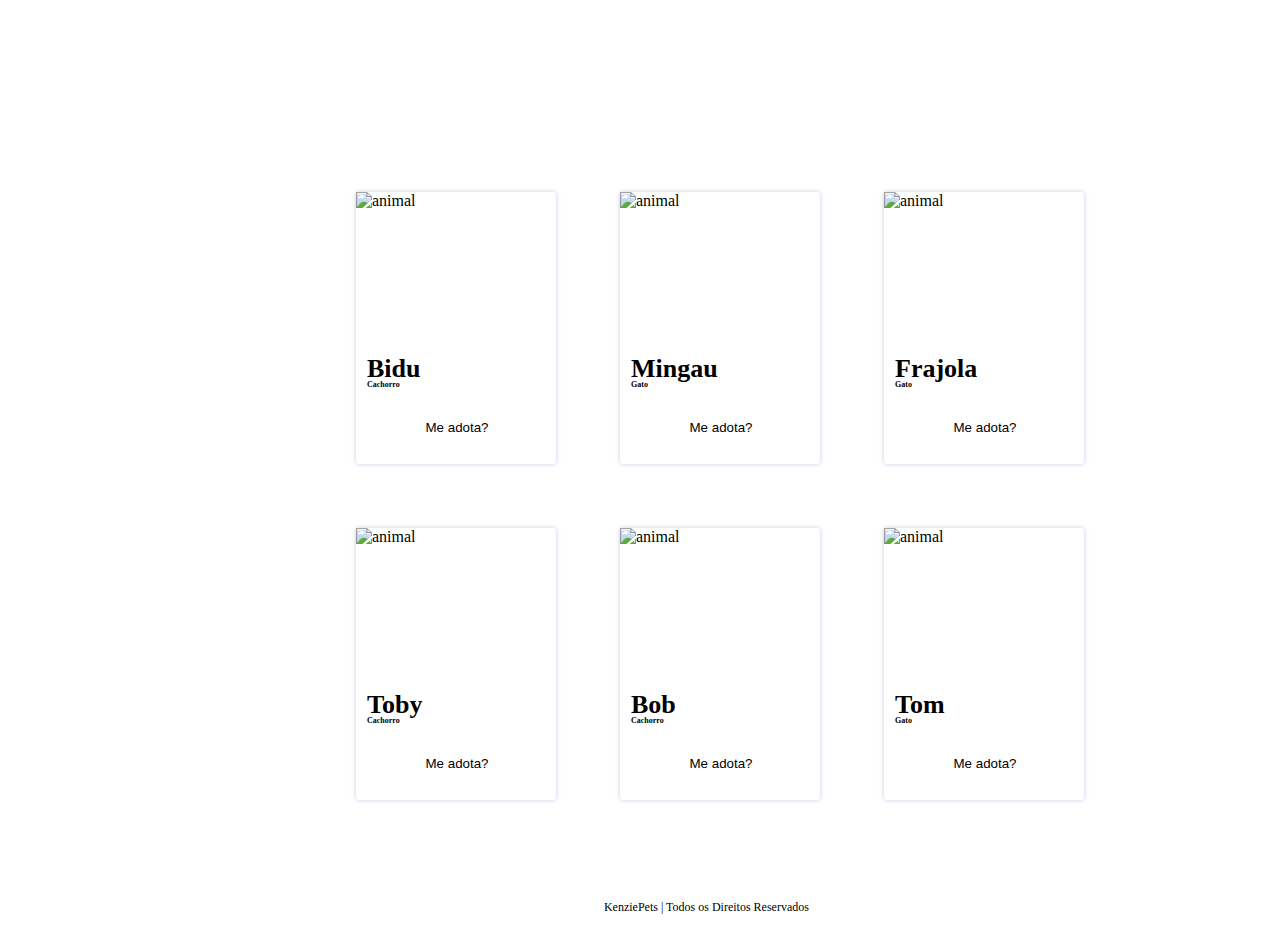
==== src/pages/home.html @ 6b1e87ce "feat: Criar home e estilizar" ====
<!DOCTYPE html>
<html lang="pt-BR">
<head>
    <meta charset="UTF-8">
    <meta http-equiv="X-UA-Compatible" content="IE=edge">
    <meta name="viewport" content="width=device-width, initial-scale=1.0">
    <link rel="stylesheet" href="/src/styles/home.css">
    <link rel="stylesheet" href="/src/styles/footer.css">
    <link rel="stylesheet" href="/src/styles/global.css">
    <script src="https://cdn.tailwindcss.com"></script>

    
    
    <title>Home</title>
</head>
<body>


    <main class="main__conteiner">
        
        <div>
          <ul>
            <li class="li__1">
              <img class="img__1" src="/src/assets/dog-1.png" alt="animal">
              <span class="span__1">Bidu</span>
              <span class="span__sub1">Cachorro</span>
              <button class="button__1" id="btn1">Me adota?</button>
            </li>
          </ul>
        </div>

        <div>
            <ul>
              <li class="li__2">
                <img class="img__2" src="/src/assets/cat-1.png" alt="animal">
                <span class="span__2">Mingau</span>
                <span class="span__sub2">Gato</span>
                <button class="button__2" id="btn2">Me adota?</button>
              </li>
            </ul>
          </div>

          <div>
            <ul>
              <li class="li__3">
                <img class="img__3" src="/src/assets/cat-2.png" alt="animal">
                <span class="span__3">Frajola</span>
                <span class="span__sub3">Gato</span>
                <button class="button__3" id="btn3">Me adota?</button>
              </li>
            </ul>
          </div>

          <div>
            <ul>
              <li class="li__4">
                <img class="img__4" src="/src/assets/dog-2.png" alt="animal">
                <span class="span__4">Toby</span>
                <span class="span__sub4">Cachorro</span>
                <button class="button__4" id="btn4">Me adota?</button>
              </li>
            </ul>
          </div>
  
          <div>
            <ul>
              <li class="li__5">
                <img class="img__5" src="/src/assets/dog-3.png" alt="animal">
                <span class="span__5">Bob</span>
                <span class="span__sub5">Cachorro</span>
                <button class="button__5" id="btn5">Me adota?</button>
              </li>
            </ul>
          </div>
        
          <div>
            <ul>
              <li class="li__6">
                <img class="img__6" src="/src/assets/cat-3.png" alt="animal">
                <span class="span__6">Tom</span>
                <span class="span__sub6">Gato</span>
                <button class="button__6" id="btn6">Me adota?</button>
              </li>
            </ul>
          </div>
      </main>

      <footer>
        <span>KenziePets | Todos os Direitos Reservados</span>
      </footer>

      <script src="/src/scripts/home.js"></script>
</body>
</html>
---- src/styles/home.css ----
h3{

    position: absolute;
    left: 4.17%;
    right: 85.21%;
    top:-2.37%;
    bottom: 23.46%;

    font-family: 'Open Sans';
    font-style: normal;
    font-weight: 700;
    font-size: 28px;
    line-height: 38px;

    color: var(--purple);

}


.li__1{
    list-style: none;
    position: absolute;
    width: 200px;
    height: 272px;
    left: 356px;
    top: 192px;

    

    background: var(--white);
    box-shadow: 0px 0px 5px rgba(78, 32, 150, 0.25);
    border-radius: 4px;
}

.span__1{
    
    position: absolute;
    width: 55px;
    height: 26px;
    left: 11px;
    top: 163px;

    font-family: 'Open Sans';
    font-style: normal;
    font-weight: 700;
    font-size: 26px;
    line-height: 110%;
   

    color: var(--purple);

}

.span__sub1{

    position: absolute;
    width: 40px;
    height: 11px;
    left: 11px;
    top: 187px;

    font-family: 'Open Sans';
    font-style: normal;
    font-weight: 600;
    font-size: 8px;
    line-height: 11px;

    color:var(--gray);
}

.button__1{

    display: flex;
    flex-direction: row;
    justify-content: center;
    align-items: center;
    padding: 4px 16px;
    gap: 10px;
    position: absolute;
    width: 108px;
    height: 27px;
    left: 47px;
    top: 222px;
    color: var(--white);
    border: transparent;
    background: var(--green);
    border-radius: var(--radius)
   
}

.li__2{
    list-style: none;
    position: absolute;
    width: 200px;
    height: 272px;
    left: 620px;
    top: 192px;

    /* Branco */

    background: var(--white);
    box-shadow: 0px 0px 5px rgba(78, 32, 150, 0.25);
    border-radius: 4px;
}

.span__2{

    position: absolute;
    width: 90px;
    height: 26px;
    left: 11px;
    top: 163px;

    font-family: 'Open Sans';
    font-style: normal;
    font-weight: 700;
    font-size: 26px;
    line-height: 110%;
    
    color: var(--purple);
}

.span__sub2{

    position: absolute;
    width: 40px;
    height: 11px;
    left: 11px;
    top: 187px;

    font-family: 'Open Sans';
    font-style: normal;
    font-weight: 600;
    font-size: 8px;
    line-height: 11px;

    color:var(--gray);
}

.button__2{

    display: flex;
    flex-direction: row;
    justify-content: center;
    align-items: center;
    padding: 4px 16px;
    gap: 10px;
    position: absolute;
    width: 108px;
    height: 27px;
    left: 47px;
    top: 222px;
    color: var(--white);
    border: transparent;
    background: var(--green);
    border-radius: var(--radius)
   
}

.li__3{
    list-style: none;
    position: absolute;
    width: 200px;
    height: 272px;
    left: 884px;
    top: 192px;

    background: var(--white);
    box-shadow: 0px 0px 5px rgba(78, 32, 150, 0.25);
    border-radius: 4px;
}

.span__3{

    position: absolute;
    width: 90px;
    height: 26px;
    left: 11px;
    top: 163px;

    font-family: 'Open Sans';
    font-style: normal;
    font-weight: 700;
    font-size: 26px;
    line-height: 110%;
    
    color: var(--purple);
}

.span__sub3{

    position: absolute;
    width: 40px;
    height: 11px;
    left: 11px;
    top: 187px;

    font-family: 'Open Sans';
    font-style: normal;
    font-weight: 600;
    font-size: 8px;
    line-height: 11px;

    color:var(--gray);
}

.button__3{

    display: flex;
    flex-direction: row;
    justify-content: center;
    align-items: center;
    padding: 4px 16px;
    gap: 10px;
    position: absolute;
    width: 108px;
    height: 27px;
    left: 47px;
    top: 222px;
    color: var(--white);
    border: transparent;
    background: var(--green);
    border-radius: var(--radius)
   
}

.li__4{
    list-style: none;
    position: absolute;
    width: 200px;
    height: 272px;
    left: 356px;
    top: 528px;

    background: var(--white);
    box-shadow: 0px 0px 5px rgba(78, 32, 150, 0.25);
    border-radius: 4px;
}

.span__4{

    position: absolute;
    width: 90px;
    height: 26px;
    left: 11px;
    top: 163px;

    font-family: 'Open Sans';
    font-style: normal;
    font-weight: 700;
    font-size: 26px;
    line-height: 110%;
    
    color: var(--purple);
}

.span__sub4{

    position: absolute;
    width: 40px;
    height: 11px;
    left: 11px;
    top: 187px;

    font-family: 'Open Sans';
    font-style: normal;
    font-weight: 600;
    font-size: 8px;
    line-height: 11px;

    color:var(--gray);
}

.button__4{

    display: flex;
    flex-direction: row;
    justify-content: center;
    align-items: center;
    padding: 4px 16px;
    gap: 10px;
    position: absolute;
    width: 108px;
    height: 27px;
    left: 47px;
    top: 222px;
    color: var(--white);
    border: transparent;
    background: var(--green);
    border-radius: var(--radius)
   
}

.li__5{
    list-style: none;
    position: absolute;
    width: 200px;
    height: 272px;
    left: 620px;
    top: 528px;
    
    background: var(--white);
    box-shadow: 0px 0px 5px rgba(78, 32, 150, 0.25);
    border-radius: 4px;
}

.span__5{

    position: absolute;
    width: 90px;
    height: 26px;
    left: 11px;
    top: 163px;

    font-family: 'Open Sans';
    font-style: normal;
    font-weight: 700;
    font-size: 26px;
    line-height: 110%;
    
    color: var(--purple);
}

.span__sub5{

    position: absolute;
    width: 40px;
    height: 11px;
    left: 11px;
    top: 187px;

    font-family: 'Open Sans';
    font-style: normal;
    font-weight: 600;
    font-size: 8px;
    line-height: 11px;

    color:var(--gray);
}

.button__5{

    display: flex;
    flex-direction: row;
    justify-content: center;
    align-items: center;
    padding: 4px 16px;
    gap: 10px;
    position: absolute;
    width: 108px;
    height: 27px;
    left: 47px;
    top: 222px;
    color: var(--white);
    border: transparent;
    background: var(--green);
    border-radius: var(--radius)
   
}

.li__6{

    list-style: none;
    position: absolute;
    width: 200px;
    height: 272px;
    left: 884px;
    top: 528px;
    
    background: var(--white);
    box-shadow: 0px 0px 5px rgba(78, 32, 150, 0.25);
    border-radius: 4px;
}

.span__6{

    position: absolute;
    width: 90px;
    height: 26px;
    left: 11px;
    top: 163px;

    font-family: 'Open Sans';
    font-style: normal;
    font-weight: 700;
    font-size: 26px;
    line-height: 110%;
    
    color: var(--purple);
}

.span__sub6{

    position: absolute;
    width: 40px;
    height: 11px;
    left: 11px;
    top: 187px;

    font-family: 'Open Sans';
    font-style: normal;
    font-weight: 600;
    font-size: 8px;
    line-height: 11px;

    color:var(--gray);
}

.button__6{

    display: flex;
    flex-direction: row;
    justify-content: center;
    align-items: center;
    padding: 4px 16px;
    gap: 10px;
    position: absolute;
    width: 108px;
    height: 27px;
    left: 47px;
    top: 222px;
    color: var(--white);
    border: transparent;
    background: var(--green);
    border-radius: var(--radius)
   
}
---- src/styles/footer.css ----
footer{

    position: absolute;
    width: 1440px;
    height: 48px;
    left: 0px;
    top: 882px;
    background-color: var(--light-gray);

}

span{

    position: absolute;
    left: 41.94%;
    right: 41.46%;
    top: 35.42%;
    bottom: 31.25%;

    font-family: 'Open Sans';
    font-style: normal;
    font-weight: 400;
    font-size: 12px;
    line-height: 16px;

    /* Roxo */

    color: var(--purple);
}
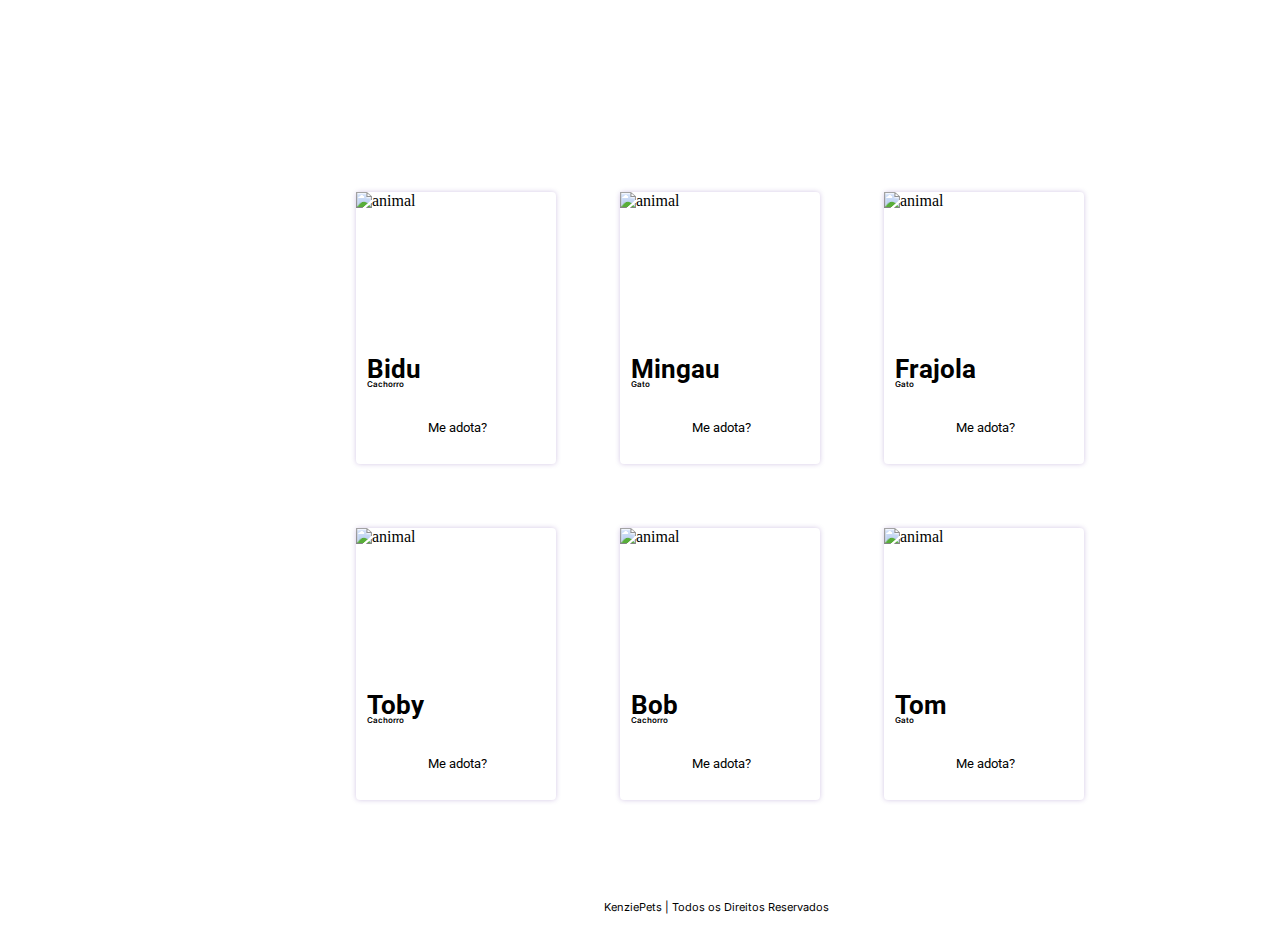
==== commit 9058a2e1: "Merge branch 'develop' into feat/perfil merge:develop" ====
--- a/src/pages/home.html
+++ b/src/pages/home.html
@@ -8,6 +8,8 @@
     <link rel="stylesheet" href="/src/styles/footer.css">
     <link rel="stylesheet" href="/src/styles/global.css">
     <script src="https://cdn.tailwindcss.com"></script>
+    <link href="https://fonts.googleapis.com/css2?family=Roboto&display=swap" rel="stylesheet">
+    <link href="https://fonts.googleapis.com/css2?family=Inter&display=swap" rel="stylesheet">
 
     
     
@@ -18,7 +20,7 @@
 
     <main class="main__conteiner">
         
-        <div>
+        <div class="div__card">
           <ul>
             <li class="li__1">
               <img class="img__1" src="/src/assets/dog-1.png" alt="animal">
@@ -29,7 +31,7 @@
           </ul>
         </div>
 
-        <div>
+        <div class="div__card">
             <ul>
               <li class="li__2">
                 <img class="img__2" src="/src/assets/cat-1.png" alt="animal">
@@ -40,7 +42,7 @@
             </ul>
           </div>
 
-          <div>
+          <div class="div__card">
             <ul>
               <li class="li__3">
                 <img class="img__3" src="/src/assets/cat-2.png" alt="animal">
@@ -51,7 +53,7 @@
             </ul>
           </div>
 
-          <div>
+          <div class="div__card">
             <ul>
               <li class="li__4">
                 <img class="img__4" src="/src/assets/dog-2.png" alt="animal">
@@ -62,7 +64,7 @@
             </ul>
           </div>
   
-          <div>
+          <div class="div__card">
             <ul>
               <li class="li__5">
                 <img class="img__5" src="/src/assets/dog-3.png" alt="animal">
@@ -73,7 +75,7 @@
             </ul>
           </div>
         
-          <div>
+          <div class="div__card">
             <ul>
               <li class="li__6">
                 <img class="img__6" src="/src/assets/cat-3.png" alt="animal">
--- a/src/styles/home.css
+++ b/src/styles/home.css
@@ -1,23 +1,425 @@
-
-
-h3{
-
-    position: absolute;
-    left: 4.17%;
-    right: 85.21%;
-    top:-2.37%;
-    bottom: 23.46%;
-
-    font-family: 'Open Sans';
-    font-style: normal;
-    font-weight: 700;
-    font-size: 28px;
-    line-height: 38px;
+.li__1{
+
+    position: absolute;
+    width: 200px;
+    height: 272px;
+    left: 20px;
+    top: 200px;
+
+    background: var(--white);
+    box-shadow: 0px 0px 5px rgba(78, 32, 150, 0.25);
+    border-radius: 4px;
+}
+
+.span__1{
+
+    position: absolute;
+    width: 51px;
+    height: 26px;
+    left: 11px;
+    top: 165px;
+
+    font-family: 'Roboto', sans-serif;
+    font-style: normal;
+    font-weight: 700;
+    font-size: 26px;
+    line-height: 110%;
 
     color: var(--purple);
-
-}
-
+}
+
+.span__sub1{
+
+    position: absolute;
+    width: 36px;
+    height: 11px;
+    left: 13px;
+    top: 191px;
+
+    font-family: 'Inter', sans-serif;
+    font-style: normal;
+    font-weight: 600;
+    font-size: 8px;
+    line-height: 11px;
+
+    color: var(--gray)
+}
+
+.button__1{
+
+    display: flex;
+    flex-direction: row;
+    justify-content: center;
+    align-items: center;
+    padding: 4px 16px;
+    gap: 10px;
+
+    font-family: 'Roboto', sans-serif;
+    position: absolute;
+    width: 114px;
+    height: 30px;
+    left: 44px;
+    top: 220px;
+
+    background: var(--green);
+    border-radius: 16px;
+
+    color: var(--white);
+}
+
+.li__2{
+
+    position: absolute;
+    width: 200px;
+    height: 272px;
+    left: 20px;
+    top: 500px;
+    
+    background: var(--white);
+    box-shadow: 0px 0px 5px rgba(78, 32, 150, 0.25);
+    border-radius: 4px;
+}
+
+.span__2{
+
+    position: absolute;
+    width: 51px;
+    height: 26px;
+    left: 11px;
+    top: 165px;
+
+    font-family: 'Roboto', sans-serif;
+    font-style: normal;
+    font-weight: 700;
+    font-size: 26px;
+    line-height: 110%;
+
+    color: var(--purple);
+}
+
+.span__sub2{
+
+    position: absolute;
+    width: 36px;
+    height: 11px;
+    left: 13px;
+    top: 191px;
+
+    font-family: 'Inter', sans-serif;
+    font-style: normal;
+    font-weight: 600;
+    font-size: 8px;
+    line-height: 11px;
+
+    color: var(--gray);
+}
+
+.button__2{
+
+    display: flex;
+    flex-direction: row;
+    justify-content: center;
+    align-items: center;
+    padding: 4px 16px;
+    gap: 10px;
+
+    position: absolute;
+    width: 114px;
+    height: 30px;
+    left: 44px;
+    top: 220px;
+
+    font-family: 'Roboto', sans-serif;
+    background: var(--green);
+    border-radius: 16px;
+
+    color: var(--white);
+}
+
+.li__3{
+
+    position: absolute;
+    width: 200px;
+    height: 272px;
+    left: 20px;
+    top: 800px;
+    
+    background: var(--white);
+    box-shadow: 0px 0px 5px rgba(78, 32, 150, 0.25);
+    border-radius: 4px;
+}
+
+.span__3{
+
+    position: absolute;
+    width: 51px;
+    height: 26px;
+    left: 11px;
+    top: 165px;
+
+    font-family: 'Roboto', sans-serif;
+    font-style: normal;
+    font-weight: 700;
+    font-size: 26px;
+    line-height: 110%;
+
+    color:var(--purple);
+}
+
+.span__sub3{
+
+    position: absolute;
+    width: 36px;
+    height: 11px;
+    left: 13px;
+    top: 191px;
+
+    font-family: 'Inter', sans-serif;
+    font-style: normal;
+    font-weight: 600;
+    font-size: 8px;
+    line-height: 11px;
+
+    color: var(--gray);
+}
+
+.button__3{
+
+    display: flex;
+    flex-direction: row;
+    justify-content: center;
+    align-items: center;
+    padding: 4px 16px;
+    gap: 10px;
+
+    position: absolute;
+    width: 114px;
+    height: 30px;
+    left: 44px;
+    top: 220px;
+
+    background: var(--green);
+    border-radius: 16px;
+
+    font-family:'Roboto', sans-serif;
+    color: var(--white);
+}
+
+.li__4{
+
+    position: absolute;
+    width: 200px;
+    height: 272px;
+    left: 20px;
+    top: 1100px;
+    
+    box-shadow: 0px 0px 5px rgba(78, 32, 150, 0.25);
+    border-radius: 4px;
+
+    background: var(--white)
+}
+
+.span__4{
+
+    position: absolute;
+    width: 51px;
+    height: 26px;
+    left: 11px;
+    top: 165px;
+
+    font-family: 'Roboto', sans-serif;
+    font-style: normal;
+    font-weight: 700;
+    font-size: 26px;
+    line-height: 110%;
+
+    color:var(--purple);
+}
+
+.span__sub4{
+
+    position: absolute;
+    width: 36px;
+    height: 11px;
+    left: 13px;
+    top: 191px;
+
+    font-family: 'Inter', sans-serif;
+    font-style: normal;
+    font-weight: 600;
+    font-size: 8px;
+    line-height: 11px;
+
+    color: var(--gray)
+}
+
+.button__4{
+
+    display: flex;
+    flex-direction: row;
+    justify-content: center;
+    align-items: center;
+    padding: 4px 16px;
+    gap: 10px;
+
+    position: absolute;
+    width: 114px;
+    height: 30px;
+    left: 44px;
+    top: 220px;
+
+    background: var(--green);
+    border-radius: 16px;
+
+    font-family:'Roboto', sans-serif;
+    color: var(--white);
+}
+
+.li__5{
+
+    position: absolute;
+    width: 200px;
+    height: 272px;
+    left: 20px;
+    top: 1400px;
+   
+    box-shadow: 0px 0px 5px rgba(78, 32, 150, 0.25);
+    border-radius: 4px;
+    background: var(--white)
+}
+
+.span__5{
+
+    position: absolute;
+    width: 51px;
+    height: 26px;
+    left: 11px;
+    top: 165px;
+
+    font-family: 'Roboto', sans-serif;
+    font-style: normal;
+    font-weight: 700;
+    font-size: 26px;
+    line-height: 110%;
+
+    color: var(--purple)
+}
+
+.span__sub5{
+
+    position: absolute;
+    width: 36px;
+    height: 11px;
+    left: 13px;
+    top: 191px;
+
+    font-family: 'Inter', sans-serif;
+    font-style: normal;
+    font-weight: 600;
+    font-size: 8px;
+    line-height: 11px;
+
+    color: var(--gray)
+}
+
+.button__5{
+
+    display: flex;
+    flex-direction: row;
+    justify-content: center;
+    align-items: center;
+    padding: 4px 16px;
+    gap: 10px;
+
+    position: absolute;
+    width: 114px;
+    height: 30px;
+    left: 44px;
+    top: 220px;
+
+    background: var(--green);
+    border-radius: 16px;
+
+    font-family:'Roboto', sans-serif;
+    color: var(--white);
+}
+
+.li__6{
+
+    position: absolute;
+    width: 200px;
+    height: 272px;
+    left: 20px;
+    top: 1700px;
+
+    box-shadow: 0px 0px 5px rgba(78, 32, 150, 0.25);
+    border-radius: 4px;
+    background: var(--white)
+    
+   
+}
+
+.span__6{
+
+    position: absolute;
+    width: 51px;
+    height: 26px;
+    left: 11px;
+    top: 165px;
+
+    font-family:'Roboto', sans-serif;
+    font-style: normal;
+    font-weight: 700;
+    font-size: 26px;
+    line-height: 110%;
+
+    color: var(--purple);
+}
+
+.span__sub6{
+
+    position: absolute;
+    width: 36px;
+    height: 11px;
+    left: 13px;
+    top: 191px;
+
+    font-family: 'Inter', sans-serif;
+    font-style: normal;
+    font-weight: 600;
+    font-size: 8px;
+    line-height: 11px;
+
+    color: var(--gray)
+}
+
+.button__6{
+
+    display: flex;
+    flex-direction: row;
+    justify-content: center;
+    align-items: center;
+    padding: 4px 16px;
+    gap: 10px;
+
+    position: absolute;
+    width: 114px;
+    height: 30px;
+    left: 44px;
+    top: 220px;
+
+    background: var(--green);
+    border-radius: 16px;
+
+    font-family:'Roboto', sans-serif;
+    color: var(--white);
+}
+
+@media(min-width: 426px){
+
+.div__card{
+    max-width: 100%;
+}
 
 .li__1{
     list-style: none;
@@ -42,7 +444,7 @@
     left: 11px;
     top: 163px;
 
-    font-family: 'Open Sans';
+    font-family:'Roboto', sans-serif;
     font-style: normal;
     font-weight: 700;
     font-size: 26px;
@@ -61,7 +463,7 @@
     left: 11px;
     top: 187px;
 
-    font-family: 'Open Sans';
+    font-family: 'Inter', sans-serif;
     font-style: normal;
     font-weight: 600;
     font-size: 8px;
@@ -85,8 +487,11 @@
     top: 222px;
     color: var(--white);
     border: transparent;
-    background: var(--green);
-    border-radius: var(--radius)
+
+    background: var(--green);
+    border-radius: var(--radius);
+
+    font-family:'Roboto', sans-serif;
    
 }
 
@@ -98,7 +503,7 @@
     left: 620px;
     top: 192px;
 
-    /* Branco */
+ 
 
     background: var(--white);
     box-shadow: 0px 0px 5px rgba(78, 32, 150, 0.25);
@@ -113,7 +518,7 @@
     left: 11px;
     top: 163px;
 
-    font-family: 'Open Sans';
+    font-family:'Roboto', sans-serif;
     font-style: normal;
     font-weight: 700;
     font-size: 26px;
@@ -130,7 +535,7 @@
     left: 11px;
     top: 187px;
 
-    font-family: 'Open Sans';
+    font-family: 'Inter', sans-serif;
     font-style: normal;
     font-weight: 600;
     font-size: 8px;
@@ -152,10 +557,15 @@
     height: 27px;
     left: 47px;
     top: 222px;
+
+    font-family:'Roboto', sans-serif;
+
     color: var(--white);
     border: transparent;
     background: var(--green);
     border-radius: var(--radius)
+
+    
    
 }
 
@@ -180,7 +590,7 @@
     left: 11px;
     top: 163px;
 
-    font-family: 'Open Sans';
+    font-family:'Roboto', sans-serif;
     font-style: normal;
     font-weight: 700;
     font-size: 26px;
@@ -197,7 +607,7 @@
     left: 11px;
     top: 187px;
 
-    font-family: 'Open Sans';
+    font-family: 'Inter', sans-serif;
     font-style: normal;
     font-weight: 600;
     font-size: 8px;
@@ -219,6 +629,9 @@
     height: 27px;
     left: 47px;
     top: 222px;
+
+    font-family:'Roboto', sans-serif;
+
     color: var(--white);
     border: transparent;
     background: var(--green);
@@ -247,7 +660,7 @@
     left: 11px;
     top: 163px;
 
-    font-family: 'Open Sans';
+    font-family:'Roboto', sans-serif;
     font-style: normal;
     font-weight: 700;
     font-size: 26px;
@@ -264,7 +677,7 @@
     left: 11px;
     top: 187px;
 
-    font-family: 'Open Sans';
+    font-family: 'Inter', sans-serif;
     font-style: normal;
     font-weight: 600;
     font-size: 8px;
@@ -286,6 +699,9 @@
     height: 27px;
     left: 47px;
     top: 222px;
+
+    font-family:'Roboto', sans-serif;
+
     color: var(--white);
     border: transparent;
     background: var(--green);
@@ -314,7 +730,7 @@
     left: 11px;
     top: 163px;
 
-    font-family: 'Open Sans';
+    font-family:'Roboto', sans-serif;
     font-style: normal;
     font-weight: 700;
     font-size: 26px;
@@ -331,7 +747,7 @@
     left: 11px;
     top: 187px;
 
-    font-family: 'Open Sans';
+    font-family: 'Inter', sans-serif;
     font-style: normal;
     font-weight: 600;
     font-size: 8px;
@@ -353,6 +769,9 @@
     height: 27px;
     left: 47px;
     top: 222px;
+
+    font-family:'Roboto', sans-serif;
+
     color: var(--white);
     border: transparent;
     background: var(--green);
@@ -382,7 +801,7 @@
     left: 11px;
     top: 163px;
 
-    font-family: 'Open Sans';
+    font-family:'Roboto', sans-serif;
     font-style: normal;
     font-weight: 700;
     font-size: 26px;
@@ -399,7 +818,7 @@
     left: 11px;
     top: 187px;
 
-    font-family: 'Open Sans';
+    font-family: 'Inter', sans-serif;
     font-style: normal;
     font-weight: 600;
     font-size: 8px;
@@ -421,9 +840,14 @@
     height: 27px;
     left: 47px;
     top: 222px;
+
+    font-family:'Roboto', sans-serif;
+
     color: var(--white);
     border: transparent;
     background: var(--green);
     border-radius: var(--radius)
    
 }
+
+}--- a/src/styles/footer.css
+++ b/src/styles/footer.css
@@ -1,3 +1,31 @@
+footer{
+
+    position: absolute;
+    width: 425px;
+    height: 48px;
+    left: 0px;
+    top: 2150px;
+    background-color: var(--light-gray);
+
+}
+
+span{
+
+    position: absolute;
+    left: 26.52%;
+    right: 29.69%;
+    top: 35.42%;
+    bottom: 31.25%;
+    font-family: 'Inter', sans-serif;
+    font-style: normal;
+    font-weight: 400;
+    font-size: 9px;
+    line-height: 16px;
+    
+    color: var(--purple);
+}
+
+@media(min-width: 426px){
 
 footer{
 
@@ -18,13 +46,12 @@
     top: 35.42%;
     bottom: 31.25%;
 
-    font-family: 'Open Sans';
+    font-family: 'Inter', sans-serif;
     font-style: normal;
     font-weight: 400;
-    font-size: 12px;
+    font-size: 11px;
     line-height: 16px;
 
-    /* Roxo */
-
     color: var(--purple);
+}
 }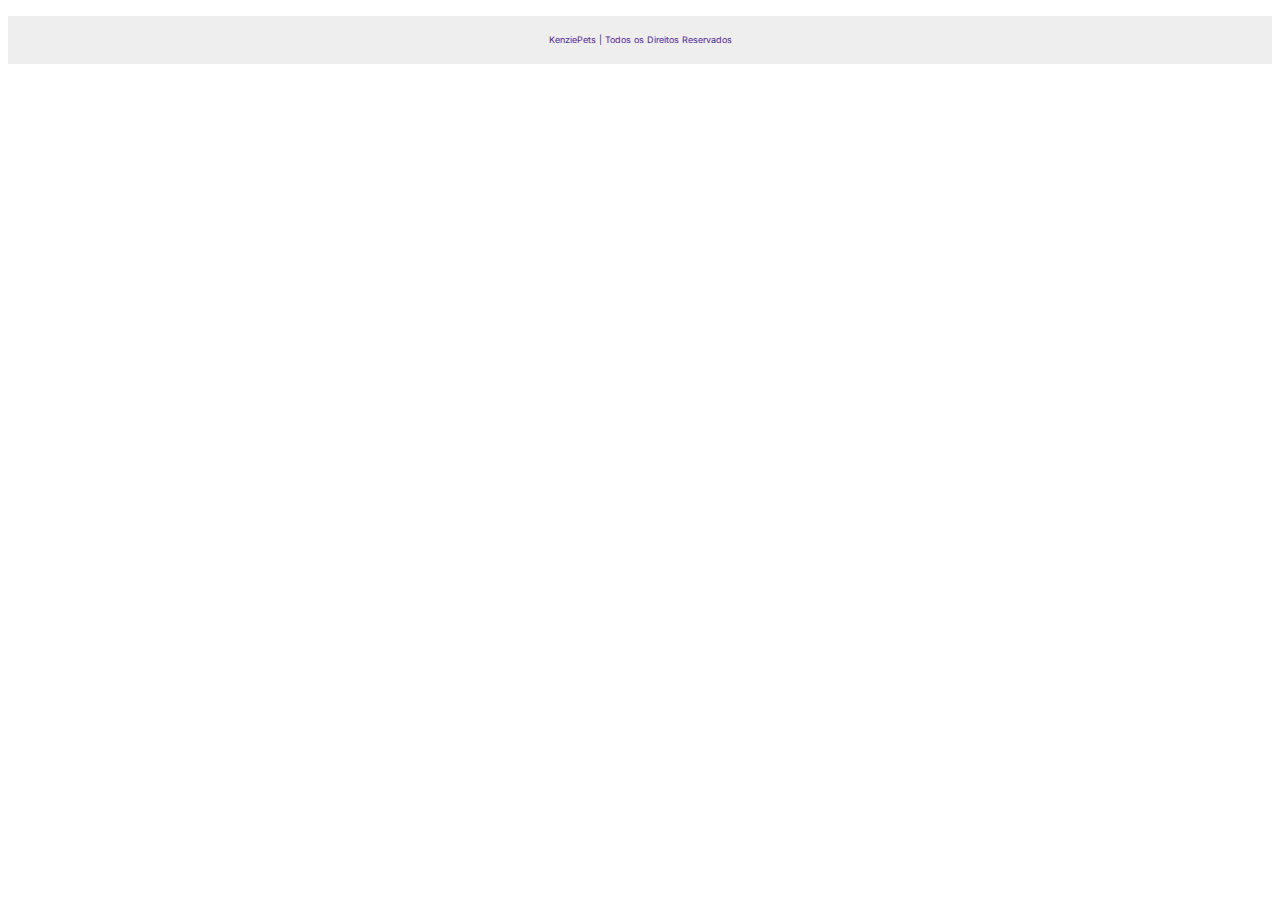
==== commit 5068c065: "feat:finaliza página de perfil" ====
--- a/src/pages/home.html
+++ b/src/pages/home.html
@@ -1,96 +1,45 @@
-<!DOCTYPE html>
-<html lang="pt-BR">
-<head>
-    <meta charset="UTF-8">
-    <meta http-equiv="X-UA-Compatible" content="IE=edge">
-    <meta name="viewport" content="width=device-width, initial-scale=1.0">
-    <link rel="stylesheet" href="/src/styles/home.css">
-    <link rel="stylesheet" href="/src/styles/footer.css">
-    <link rel="stylesheet" href="/src/styles/global.css">
-    <script src="https://cdn.tailwindcss.com"></script>
-    <link href="https://fonts.googleapis.com/css2?family=Roboto&display=swap" rel="stylesheet">
-    <link href="https://fonts.googleapis.com/css2?family=Inter&display=swap" rel="stylesheet">
-
-    
-    
-    <title>Home</title>
-</head>
-<body>
-
-
-    <main class="main__conteiner">
-        
-        <div class="div__card">
-          <ul>
-            <li class="li__1">
-              <img class="img__1" src="/src/assets/dog-1.png" alt="animal">
-              <span class="span__1">Bidu</span>
-              <span class="span__sub1">Cachorro</span>
-              <button class="button__1" id="btn1">Me adota?</button>
-            </li>
-          </ul>
-        </div>
-
-        <div class="div__card">
-            <ul>
-              <li class="li__2">
-                <img class="img__2" src="/src/assets/cat-1.png" alt="animal">
-                <span class="span__2">Mingau</span>
-                <span class="span__sub2">Gato</span>
-                <button class="button__2" id="btn2">Me adota?</button>
-              </li>
-            </ul>
-          </div>
-
-          <div class="div__card">
-            <ul>
-              <li class="li__3">
-                <img class="img__3" src="/src/assets/cat-2.png" alt="animal">
-                <span class="span__3">Frajola</span>
-                <span class="span__sub3">Gato</span>
-                <button class="button__3" id="btn3">Me adota?</button>
-              </li>
-            </ul>
-          </div>
-
-          <div class="div__card">
-            <ul>
-              <li class="li__4">
-                <img class="img__4" src="/src/assets/dog-2.png" alt="animal">
-                <span class="span__4">Toby</span>
-                <span class="span__sub4">Cachorro</span>
-                <button class="button__4" id="btn4">Me adota?</button>
-              </li>
-            </ul>
-          </div>
-  
-          <div class="div__card">
-            <ul>
-              <li class="li__5">
-                <img class="img__5" src="/src/assets/dog-3.png" alt="animal">
-                <span class="span__5">Bob</span>
-                <span class="span__sub5">Cachorro</span>
-                <button class="button__5" id="btn5">Me adota?</button>
-              </li>
-            </ul>
-          </div>
-        
-          <div class="div__card">
-            <ul>
-              <li class="li__6">
-                <img class="img__6" src="/src/assets/cat-3.png" alt="animal">
-                <span class="span__6">Tom</span>
-                <span class="span__sub6">Gato</span>
-                <button class="button__6" id="btn6">Me adota?</button>
-              </li>
-            </ul>
-          </div>
-      </main>
-
-      <footer>
-        <span>KenziePets | Todos os Direitos Reservados</span>
-      </footer>
-
-      <script src="/src/scripts/home.js"></script>
-</body>
-</html>+<!DOCTYPE html>
+<html lang="pt-BR">
+
+  <head>
+    <meta charset="UTF-8">
+    <meta http-equiv="X-UA-Compatible" content="IE=edge">
+    <meta name="viewport" content="width=device-width, initial-scale=1.0">
+    <link rel="shortcut icon" href="/src/assets/favicon.ico" type="image/x-icon">
+
+    <link rel="stylesheet" href="/src/styles/home.css">
+
+    <script src="https://cdn.tailwindcss.com"></script>
+
+    <script type="Module" src="/src/scripts/home.js" defer></script>
+
+    <title>Home</title>
+  </head>
+
+  <body>
+
+    <dialog id="toast"
+      class="border-none font-normal text-[var(--white)] px-[16px] py-[10px] top-0 w-[320px] max-w-full capitalize break-words">
+    </dialog>
+    <main class="main__conteiner mb-[82px] mt-[112px]">
+      <dialog id="modal__container">
+        <div class="modal__container--header">
+          <img id="BtnFecharModal" src="/src/assets/close-btn.svg"
+            alt="botão para fechar">
+        </div>
+        <div class="modal__container--content"></div>
+        <div class="modal__container--footer"></div>
+      </dialog>
+
+      <div class="div__list-cards h-[672px]">
+        <ul
+          class="list-cards grid md:grid-cols-3 justify-items-center grid-cols-1 gap-[64px] h-[672px] overflow-y-auto overflow-x-hidden">
+        </ul>
+      </div>
+    </main>
+    <footer>
+      <span>KenziePets | Todos os Direitos Reservados</span>
+    </footer>
+  </body>
+
+</html>
--- a/src/styles/home.css
+++ b/src/styles/home.css
@@ -1,853 +1,102 @@
-.li__1{
+@import url(./global.css);
+/* @import url(./header.css); */
+@import url(./footer.css);
+@import url(./modal.css);
 
-    position: absolute;
+.div__list-cards {
+  max-width: 100%;
+}
+
+.list-cards__li {
+  width: 200px;
+  height: 272px;
+
+  background: var(--white);
+  box-shadow: 0px 0px 5px rgba(78, 32, 150, 0.25);
+  border-radius: 4px;
+}
+
+.list-cards__foto {
+  max-height: 160px;
+  width: 100%;
+  object-fit: cover;
+}
+
+.list-cards__info {
+  display: flex;
+  flex-direction: column;
+  padding: 16px;
+}
+
+.list-cards__nome {
+  font-family: 'Roboto', sans-serif;
+  font-weight: 700;
+  font-size: 26px;
+
+  color: var(--purple);
+}
+
+.list-cards__especie {
+  font-family: 'Inter', sans-serif;
+  font-weight: 600;
+  font-size: 12px;
+
+  color: var(--gray)
+}
+
+.list-cards__botao, #btn-adotar {
+  font-family: 'Roboto', sans-serif;
+  align-self: center;
+  background: var(--green);
+  border-radius: 16px;
+  margin-top: 16px;
+  color: var(--white);
+  padding: 4px 16px;
+  border: none
+}
+
+@media(min-width: 768px) {
+
+  .div__list-cards {
+    max-width: 728px;
+    margin: 0 auto;
+  }
+
+  .list-cards__li {
+    list-style: none;
     width: 200px;
     height: 272px;
-    left: 20px;
-    top: 200px;
 
     background: var(--white);
     box-shadow: 0px 0px 5px rgba(78, 32, 150, 0.25);
     border-radius: 4px;
-}
+  }
 
-.span__1{
-
-    position: absolute;
-    width: 51px;
-    height: 26px;
-    left: 11px;
-    top: 165px;
-
+  .list-cards__nome {
     font-family: 'Roboto', sans-serif;
-    font-style: normal;
     font-weight: 700;
     font-size: 26px;
     line-height: 110%;
 
     color: var(--purple);
-}
+  }
 
-.span__sub1{
-
-    position: absolute;
-    width: 36px;
-    height: 11px;
-    left: 13px;
-    top: 191px;
-
+  .list-cards__especie {
     font-family: 'Inter', sans-serif;
-    font-style: normal;
     font-weight: 600;
     font-size: 8px;
     line-height: 11px;
+    color: var(--gray);
+  }
 
-    color: var(--gray)
-}
-
-.button__1{
-
-    display: flex;
-    flex-direction: row;
-    justify-content: center;
-    align-items: center;
-    padding: 4px 16px;
-    gap: 10px;
-
-    font-family: 'Roboto', sans-serif;
-    position: absolute;
-    width: 114px;
-    height: 30px;
-    left: 44px;
-    top: 220px;
-
-    background: var(--green);
-    border-radius: 16px;
-
-    color: var(--white);
-}
-
-.li__2{
-
-    position: absolute;
-    width: 200px;
-    height: 272px;
-    left: 20px;
-    top: 500px;
-    
-    background: var(--white);
-    box-shadow: 0px 0px 5px rgba(78, 32, 150, 0.25);
-    border-radius: 4px;
-}
-
-.span__2{
-
-    position: absolute;
-    width: 51px;
-    height: 26px;
-    left: 11px;
-    top: 165px;
-
-    font-family: 'Roboto', sans-serif;
-    font-style: normal;
-    font-weight: 700;
-    font-size: 26px;
-    line-height: 110%;
-
-    color: var(--purple);
-}
-
-.span__sub2{
-
-    position: absolute;
-    width: 36px;
-    height: 11px;
-    left: 13px;
-    top: 191px;
-
-    font-family: 'Inter', sans-serif;
-    font-style: normal;
-    font-weight: 600;
-    font-size: 8px;
-    line-height: 11px;
-
-    color: var(--gray);
-}
-
-.button__2{
-
-    display: flex;
-    flex-direction: row;
-    justify-content: center;
-    align-items: center;
-    padding: 4px 16px;
-    gap: 10px;
-
-    position: absolute;
-    width: 114px;
-    height: 30px;
-    left: 44px;
-    top: 220px;
-
-    font-family: 'Roboto', sans-serif;
-    background: var(--green);
-    border-radius: 16px;
-
-    color: var(--white);
-}
-
-.li__3{
-
-    position: absolute;
-    width: 200px;
-    height: 272px;
-    left: 20px;
-    top: 800px;
-    
-    background: var(--white);
-    box-shadow: 0px 0px 5px rgba(78, 32, 150, 0.25);
-    border-radius: 4px;
-}
-
-.span__3{
-
-    position: absolute;
-    width: 51px;
-    height: 26px;
-    left: 11px;
-    top: 165px;
-
-    font-family: 'Roboto', sans-serif;
-    font-style: normal;
-    font-weight: 700;
-    font-size: 26px;
-    line-height: 110%;
-
-    color:var(--purple);
-}
-
-.span__sub3{
-
-    position: absolute;
-    width: 36px;
-    height: 11px;
-    left: 13px;
-    top: 191px;
-
-    font-family: 'Inter', sans-serif;
-    font-style: normal;
-    font-weight: 600;
-    font-size: 8px;
-    line-height: 11px;
-
-    color: var(--gray);
-}
-
-.button__3{
-
-    display: flex;
-    flex-direction: row;
-    justify-content: center;
-    align-items: center;
-    padding: 4px 16px;
-    gap: 10px;
-
-    position: absolute;
-    width: 114px;
-    height: 30px;
-    left: 44px;
-    top: 220px;
-
-    background: var(--green);
-    border-radius: 16px;
-
-    font-family:'Roboto', sans-serif;
-    color: var(--white);
-}
-
-.li__4{
-
-    position: absolute;
-    width: 200px;
-    height: 272px;
-    left: 20px;
-    top: 1100px;
-    
-    box-shadow: 0px 0px 5px rgba(78, 32, 150, 0.25);
-    border-radius: 4px;
-
-    background: var(--white)
-}
-
-.span__4{
-
-    position: absolute;
-    width: 51px;
-    height: 26px;
-    left: 11px;
-    top: 165px;
-
-    font-family: 'Roboto', sans-serif;
-    font-style: normal;
-    font-weight: 700;
-    font-size: 26px;
-    line-height: 110%;
-
-    color:var(--purple);
-}
-
-.span__sub4{
-
-    position: absolute;
-    width: 36px;
-    height: 11px;
-    left: 13px;
-    top: 191px;
-
-    font-family: 'Inter', sans-serif;
-    font-style: normal;
-    font-weight: 600;
-    font-size: 8px;
-    line-height: 11px;
-
-    color: var(--gray)
-}
-
-.button__4{
-
-    display: flex;
-    flex-direction: row;
-    justify-content: center;
-    align-items: center;
-    padding: 4px 16px;
-    gap: 10px;
-
-    position: absolute;
-    width: 114px;
-    height: 30px;
-    left: 44px;
-    top: 220px;
-
-    background: var(--green);
-    border-radius: 16px;
-
-    font-family:'Roboto', sans-serif;
-    color: var(--white);
-}
-
-.li__5{
-
-    position: absolute;
-    width: 200px;
-    height: 272px;
-    left: 20px;
-    top: 1400px;
-   
-    box-shadow: 0px 0px 5px rgba(78, 32, 150, 0.25);
-    border-radius: 4px;
-    background: var(--white)
-}
-
-.span__5{
-
-    position: absolute;
-    width: 51px;
-    height: 26px;
-    left: 11px;
-    top: 165px;
-
-    font-family: 'Roboto', sans-serif;
-    font-style: normal;
-    font-weight: 700;
-    font-size: 26px;
-    line-height: 110%;
-
-    color: var(--purple)
-}
-
-.span__sub5{
-
-    position: absolute;
-    width: 36px;
-    height: 11px;
-    left: 13px;
-    top: 191px;
-
-    font-family: 'Inter', sans-serif;
-    font-style: normal;
-    font-weight: 600;
-    font-size: 8px;
-    line-height: 11px;
-
-    color: var(--gray)
-}
-
-.button__5{
-
-    display: flex;
-    flex-direction: row;
-    justify-content: center;
-    align-items: center;
-    padding: 4px 16px;
-    gap: 10px;
-
-    position: absolute;
-    width: 114px;
-    height: 30px;
-    left: 44px;
-    top: 220px;
-
-    background: var(--green);
-    border-radius: 16px;
-
-    font-family:'Roboto', sans-serif;
-    color: var(--white);
-}
-
-.li__6{
-
-    position: absolute;
-    width: 200px;
-    height: 272px;
-    left: 20px;
-    top: 1700px;
-
-    box-shadow: 0px 0px 5px rgba(78, 32, 150, 0.25);
-    border-radius: 4px;
-    background: var(--white)
-    
-   
-}
-
-.span__6{
-
-    position: absolute;
-    width: 51px;
-    height: 26px;
-    left: 11px;
-    top: 165px;
-
-    font-family:'Roboto', sans-serif;
-    font-style: normal;
-    font-weight: 700;
-    font-size: 26px;
-    line-height: 110%;
-
-    color: var(--purple);
-}
-
-.span__sub6{
-
-    position: absolute;
-    width: 36px;
-    height: 11px;
-    left: 13px;
-    top: 191px;
-
-    font-family: 'Inter', sans-serif;
-    font-style: normal;
-    font-weight: 600;
-    font-size: 8px;
-    line-height: 11px;
-
-    color: var(--gray)
-}
-
-.button__6{
-
-    display: flex;
-    flex-direction: row;
-    justify-content: center;
-    align-items: center;
-    padding: 4px 16px;
-    gap: 10px;
-
-    position: absolute;
-    width: 114px;
-    height: 30px;
-    left: 44px;
-    top: 220px;
-
-    background: var(--green);
-    border-radius: 16px;
-
-    font-family:'Roboto', sans-serif;
-    color: var(--white);
-}
-
-@media(min-width: 426px){
-
-.div__card{
-    max-width: 100%;
-}
-
-.li__1{
-    list-style: none;
-    position: absolute;
-    width: 200px;
-    height: 272px;
-    left: 356px;
-    top: 192px;
-
-    
-
-    background: var(--white);
-    box-shadow: 0px 0px 5px rgba(78, 32, 150, 0.25);
-    border-radius: 4px;
-}
-
-.span__1{
-    
-    position: absolute;
-    width: 55px;
-    height: 26px;
-    left: 11px;
-    top: 163px;
-
-    font-family:'Roboto', sans-serif;
-    font-style: normal;
-    font-weight: 700;
-    font-size: 26px;
-    line-height: 110%;
-   
-
-    color: var(--purple);
-
-}
-
-.span__sub1{
-
-    position: absolute;
-    width: 40px;
-    height: 11px;
-    left: 11px;
-    top: 187px;
-
-    font-family: 'Inter', sans-serif;
-    font-style: normal;
-    font-weight: 600;
-    font-size: 8px;
-    line-height: 11px;
-
-    color:var(--gray);
-}
-
-.button__1{
-
-    display: flex;
-    flex-direction: row;
-    justify-content: center;
-    align-items: center;
-    padding: 4px 16px;
-    gap: 10px;
-    position: absolute;
-    width: 108px;
-    height: 27px;
-    left: 47px;
-    top: 222px;
+  .list-cards__botao {
     color: var(--white);
     border: transparent;
-
+    align-self: center;
     background: var(--green);
     border-radius: var(--radius);
-
-    font-family:'Roboto', sans-serif;
-   
+    margin-top: 16px;
+    font-family: 'Roboto', sans-serif;
+    padding: 4px 16px;
+  }
 }
-
-.li__2{
-    list-style: none;
-    position: absolute;
-    width: 200px;
-    height: 272px;
-    left: 620px;
-    top: 192px;
-
- 
-
-    background: var(--white);
-    box-shadow: 0px 0px 5px rgba(78, 32, 150, 0.25);
-    border-radius: 4px;
-}
-
-.span__2{
-
-    position: absolute;
-    width: 90px;
-    height: 26px;
-    left: 11px;
-    top: 163px;
-
-    font-family:'Roboto', sans-serif;
-    font-style: normal;
-    font-weight: 700;
-    font-size: 26px;
-    line-height: 110%;
-    
-    color: var(--purple);
-}
-
-.span__sub2{
-
-    position: absolute;
-    width: 40px;
-    height: 11px;
-    left: 11px;
-    top: 187px;
-
-    font-family: 'Inter', sans-serif;
-    font-style: normal;
-    font-weight: 600;
-    font-size: 8px;
-    line-height: 11px;
-
-    color:var(--gray);
-}
-
-.button__2{
-
-    display: flex;
-    flex-direction: row;
-    justify-content: center;
-    align-items: center;
-    padding: 4px 16px;
-    gap: 10px;
-    position: absolute;
-    width: 108px;
-    height: 27px;
-    left: 47px;
-    top: 222px;
-
-    font-family:'Roboto', sans-serif;
-
-    color: var(--white);
-    border: transparent;
-    background: var(--green);
-    border-radius: var(--radius)
-
-    
-   
-}
-
-.li__3{
-    list-style: none;
-    position: absolute;
-    width: 200px;
-    height: 272px;
-    left: 884px;
-    top: 192px;
-
-    background: var(--white);
-    box-shadow: 0px 0px 5px rgba(78, 32, 150, 0.25);
-    border-radius: 4px;
-}
-
-.span__3{
-
-    position: absolute;
-    width: 90px;
-    height: 26px;
-    left: 11px;
-    top: 163px;
-
-    font-family:'Roboto', sans-serif;
-    font-style: normal;
-    font-weight: 700;
-    font-size: 26px;
-    line-height: 110%;
-    
-    color: var(--purple);
-}
-
-.span__sub3{
-
-    position: absolute;
-    width: 40px;
-    height: 11px;
-    left: 11px;
-    top: 187px;
-
-    font-family: 'Inter', sans-serif;
-    font-style: normal;
-    font-weight: 600;
-    font-size: 8px;
-    line-height: 11px;
-
-    color:var(--gray);
-}
-
-.button__3{
-
-    display: flex;
-    flex-direction: row;
-    justify-content: center;
-    align-items: center;
-    padding: 4px 16px;
-    gap: 10px;
-    position: absolute;
-    width: 108px;
-    height: 27px;
-    left: 47px;
-    top: 222px;
-
-    font-family:'Roboto', sans-serif;
-
-    color: var(--white);
-    border: transparent;
-    background: var(--green);
-    border-radius: var(--radius)
-   
-}
-
-.li__4{
-    list-style: none;
-    position: absolute;
-    width: 200px;
-    height: 272px;
-    left: 356px;
-    top: 528px;
-
-    background: var(--white);
-    box-shadow: 0px 0px 5px rgba(78, 32, 150, 0.25);
-    border-radius: 4px;
-}
-
-.span__4{
-
-    position: absolute;
-    width: 90px;
-    height: 26px;
-    left: 11px;
-    top: 163px;
-
-    font-family:'Roboto', sans-serif;
-    font-style: normal;
-    font-weight: 700;
-    font-size: 26px;
-    line-height: 110%;
-    
-    color: var(--purple);
-}
-
-.span__sub4{
-
-    position: absolute;
-    width: 40px;
-    height: 11px;
-    left: 11px;
-    top: 187px;
-
-    font-family: 'Inter', sans-serif;
-    font-style: normal;
-    font-weight: 600;
-    font-size: 8px;
-    line-height: 11px;
-
-    color:var(--gray);
-}
-
-.button__4{
-
-    display: flex;
-    flex-direction: row;
-    justify-content: center;
-    align-items: center;
-    padding: 4px 16px;
-    gap: 10px;
-    position: absolute;
-    width: 108px;
-    height: 27px;
-    left: 47px;
-    top: 222px;
-
-    font-family:'Roboto', sans-serif;
-
-    color: var(--white);
-    border: transparent;
-    background: var(--green);
-    border-radius: var(--radius)
-   
-}
-
-.li__5{
-    list-style: none;
-    position: absolute;
-    width: 200px;
-    height: 272px;
-    left: 620px;
-    top: 528px;
-    
-    background: var(--white);
-    box-shadow: 0px 0px 5px rgba(78, 32, 150, 0.25);
-    border-radius: 4px;
-}
-
-.span__5{
-
-    position: absolute;
-    width: 90px;
-    height: 26px;
-    left: 11px;
-    top: 163px;
-
-    font-family:'Roboto', sans-serif;
-    font-style: normal;
-    font-weight: 700;
-    font-size: 26px;
-    line-height: 110%;
-    
-    color: var(--purple);
-}
-
-.span__sub5{
-
-    position: absolute;
-    width: 40px;
-    height: 11px;
-    left: 11px;
-    top: 187px;
-
-    font-family: 'Inter', sans-serif;
-    font-style: normal;
-    font-weight: 600;
-    font-size: 8px;
-    line-height: 11px;
-
-    color:var(--gray);
-}
-
-.button__5{
-
-    display: flex;
-    flex-direction: row;
-    justify-content: center;
-    align-items: center;
-    padding: 4px 16px;
-    gap: 10px;
-    position: absolute;
-    width: 108px;
-    height: 27px;
-    left: 47px;
-    top: 222px;
-
-    font-family:'Roboto', sans-serif;
-
-    color: var(--white);
-    border: transparent;
-    background: var(--green);
-    border-radius: var(--radius)
-   
-}
-
-.li__6{
-
-    list-style: none;
-    position: absolute;
-    width: 200px;
-    height: 272px;
-    left: 884px;
-    top: 528px;
-    
-    background: var(--white);
-    box-shadow: 0px 0px 5px rgba(78, 32, 150, 0.25);
-    border-radius: 4px;
-}
-
-.span__6{
-
-    position: absolute;
-    width: 90px;
-    height: 26px;
-    left: 11px;
-    top: 163px;
-
-    font-family:'Roboto', sans-serif;
-    font-style: normal;
-    font-weight: 700;
-    font-size: 26px;
-    line-height: 110%;
-    
-    color: var(--purple);
-}
-
-.span__sub6{
-
-    position: absolute;
-    width: 40px;
-    height: 11px;
-    left: 11px;
-    top: 187px;
-
-    font-family: 'Inter', sans-serif;
-    font-style: normal;
-    font-weight: 600;
-    font-size: 8px;
-    line-height: 11px;
-
-    color:var(--gray);
-}
-
-.button__6{
-
-    display: flex;
-    flex-direction: row;
-    justify-content: center;
-    align-items: center;
-    padding: 4px 16px;
-    gap: 10px;
-    position: absolute;
-    width: 108px;
-    height: 27px;
-    left: 47px;
-    top: 222px;
-
-    font-family:'Roboto', sans-serif;
-
-    color: var(--white);
-    border: transparent;
-    background: var(--green);
-    border-radius: var(--radius)
-   
-}
-
-}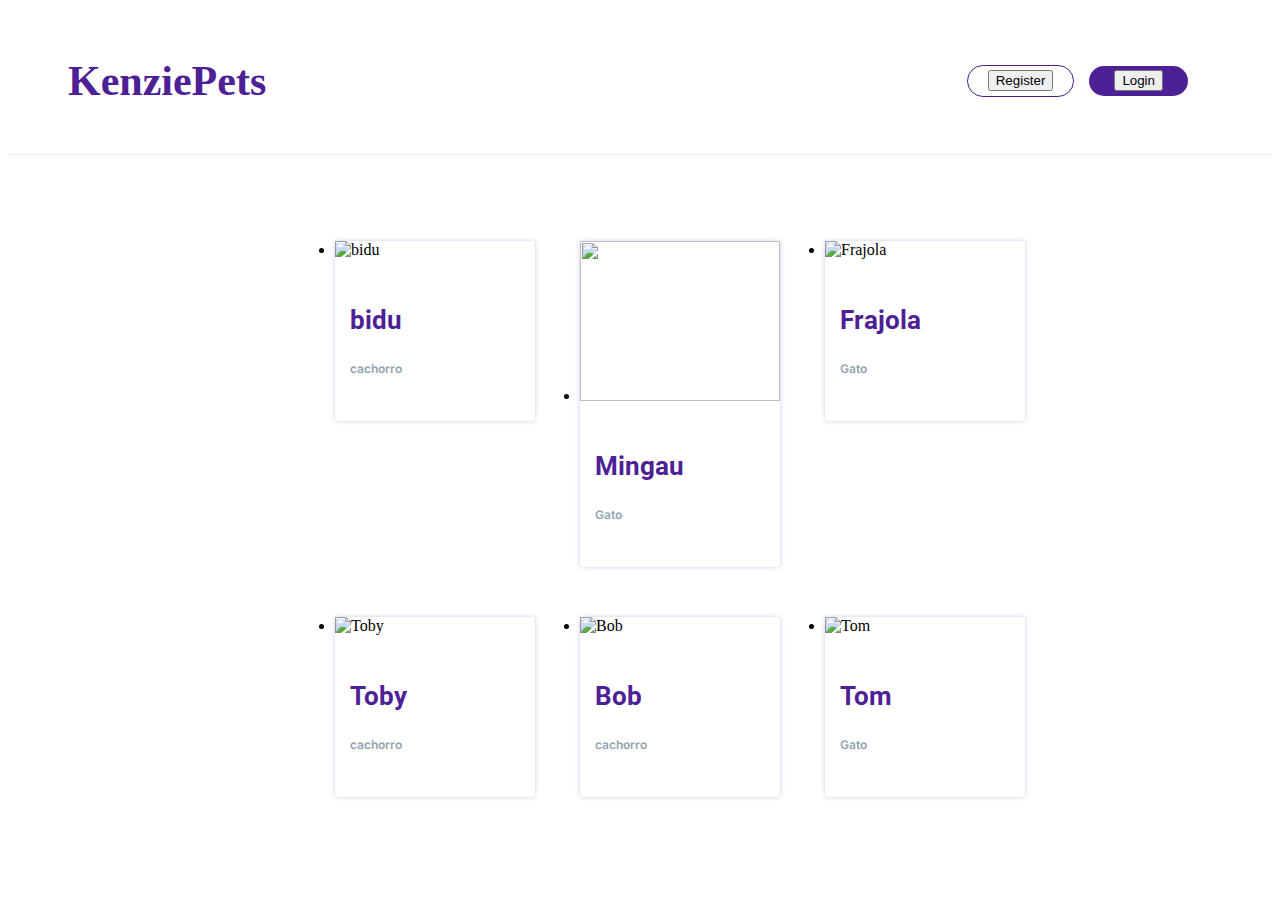
==== commit 00d29ec6: "feat: une as páginas" ====
--- a/src/pages/home.html
+++ b/src/pages/home.html
@@ -7,16 +7,47 @@
     <meta name="viewport" content="width=device-width, initial-scale=1.0">
     <link rel="shortcut icon" href="/src/assets/favicon.ico" type="image/x-icon">
 
+    <!-- TOASTIFY -->
+    <link rel="stylesheet" type="text/css"
+      href="https://cdn.jsdelivr.net/npm/toastify-js/src/toastify.min.css" />
+    <script type="text/javascript" src="https://cdn.jsdelivr.net/npm/toastify-js"></script>
+
+    <!-- CSS -->
     <link rel="stylesheet" href="/src/styles/home.css">
 
+    <!-- Tailwind -->
     <script src="https://cdn.tailwindcss.com"></script>
 
+    <!-- Google Fonts -->
+    <link rel="stylesheet"
+      href="https://fonts.googleapis.com/css2?family=Material+Symbols+Outlined:opsz,wght,FILL,GRAD@48,400,0,0" />
+
+    <!-- Javascript -->
     <script type="Module" src="/src/scripts/home.js" defer></script>
 
     <title>Home</title>
   </head>
 
   <body>
+    <header class="header__caixa">
+      <span id="hamburguer" class="material-symbols-outlined">
+        menu
+      </span>
+      <nav class="menu">
+        <div class="menu__logo">
+          <h2>KenziePets</h2>
+        </div>
+
+        <ul class="menu__botoes md:flex hidden" id="menu">
+          <li class="menu__perfil">
+            <button>Perfil</button>
+          </li>
+          <li class="menu__logout">
+            <button>Logout</button>
+          </li>
+        </ul>
+      </nav>
+    </header>
 
     <dialog id="toast"
       class="border-none font-normal text-[var(--white)] px-[16px] py-[10px] top-0 w-[320px] max-w-full capitalize break-words">
@@ -33,7 +64,7 @@
 
       <div class="div__list-cards h-[672px]">
         <ul
-          class="list-cards grid md:grid-cols-3 justify-items-center grid-cols-1 gap-[64px] h-[672px] overflow-y-auto overflow-x-hidden">
+          class="list-cards grid md:grid-cols-3 justify-items-center grid-cols-1 gap-[64px] pb-[4px] h-[672px] overflow-y-auto overflow-x-hidden">
         </ul>
       </div>
     </main>
--- a/src/styles/home.css
+++ b/src/styles/home.css
@@ -1,5 +1,5 @@
 @import url(./global.css);
-/* @import url(./header.css); */
+@import url(./header.css);
 @import url(./footer.css);
 @import url(./modal.css);
 
@@ -9,8 +9,7 @@
 
 .list-cards__li {
   width: 200px;
-  height: 272px;
-
+  height: 300px;
   background: var(--white);
   box-shadow: 0px 0px 5px rgba(78, 32, 150, 0.25);
   border-radius: 4px;
@@ -19,11 +18,14 @@
 .list-cards__foto {
   max-height: 160px;
   width: 100%;
+  height: 55%;
   object-fit: cover;
 }
 
 .list-cards__info {
   display: flex;
+  justify-content: space-between;
+  height: 45%;
   flex-direction: column;
   padding: 16px;
 }
@@ -32,7 +34,7 @@
   font-family: 'Roboto', sans-serif;
   font-weight: 700;
   font-size: 26px;
-
+  line-height: 100%;
   color: var(--purple);
 }
 
@@ -49,7 +51,6 @@
   align-self: center;
   background: var(--green);
   border-radius: 16px;
-  margin-top: 16px;
   color: var(--white);
   padding: 4px 16px;
   border: none
@@ -65,19 +66,13 @@
   .list-cards__li {
     list-style: none;
     width: 200px;
-    height: 272px;
-
-    background: var(--white);
-    box-shadow: 0px 0px 5px rgba(78, 32, 150, 0.25);
-    border-radius: 4px;
   }
 
   .list-cards__nome {
     font-family: 'Roboto', sans-serif;
     font-weight: 700;
     font-size: 26px;
-    line-height: 110%;
-
+    line-height: 100%;
     color: var(--purple);
   }
 
@@ -85,7 +80,7 @@
     font-family: 'Inter', sans-serif;
     font-weight: 600;
     font-size: 8px;
-    line-height: 11px;
+    line-height: 100%;
     color: var(--gray);
   }
 
@@ -95,7 +90,6 @@
     align-self: center;
     background: var(--green);
     border-radius: var(--radius);
-    margin-top: 16px;
     font-family: 'Roboto', sans-serif;
     padding: 4px 16px;
   }
